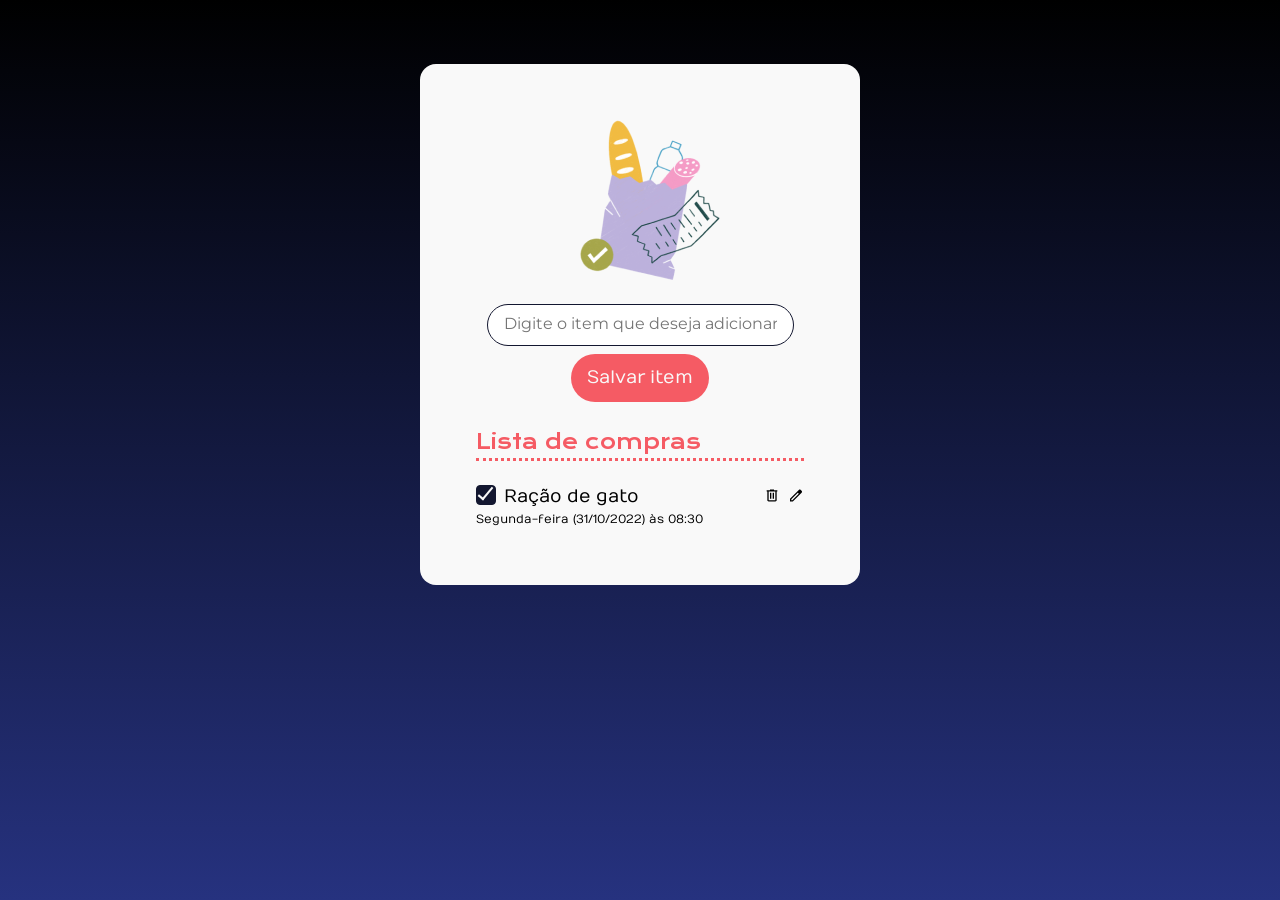
==== 01-javascript-construindo-paginas-dinamicas/index.html @ 9882bb10 "novo curso" ====
<!DOCTYPE html>
<html lang="pt-br">
<head>
    <meta charset="UTF-8">
    <meta name="viewport" content="width=device-width, initial-scale=1.0">
    <title>Lista de Compras</title>
    <link rel="preconnect" href="https://fonts.googleapis.com">
    <link rel="preconnect" href="https://fonts.gstatic.com" crossorigin>
    <link href="https://fonts.googleapis.com/css2?family=Krona+One&family=Montserrat&family=Numans&display=swap"
        rel="stylesheet">
    <link rel="stylesheet" href="./styles.css" />
</head>

<body>

    <main>
        <img src="./img/bag.png" alt="sacola de compras">
        <form>
            <input class="input-item" id="input-item" type="text"
                placeholder="Digite o item que deseja adicionar"></input>
            <button class="button-item" id="adicionar-item">Salvar item</button>
        </form>

        <div class="container-lista">
            <h2>Lista de compras</h2>
            <hr>

            <ul id="lista-de-compras">
                <li>
                    <div class="lista-item-container">
                        <div>
                            <div class="container-checkbox">
                                <label for="checkbox-1">
                                    <input type="checkbox" class="input-checkbox" id="checkbox-1" />
                                    <div class="checkbox-customizado checked"></div>
                                </label>
                            </div>
                            <p>Ração de gato</p>
                        </div>

                        <div>
                            <button class="item-lista-button">
                                <img src="./img/delete.svg" alt="remover">
                            </button>
                            <button class="item-lista-button">
                                <img src="./img/edit.svg" alt="editar">
                            </button>
                        </div>
                    </div>
                    <p class="texto-data">Segunda-feira (31/10/2022) às 08:30</p>
                </li>
            </ul>
        </div>
    </main>
    <script src="scripts.js"></script>
</body>

</html>
---- 01-javascript-construindo-paginas-dinamicas/styles.css ----
* {
  box-sizing: border-box;
  margin: 0;
  padding: 0;
}

:root {
  --cor-primaria: #f55b64;
  --cor-secundaria: #c2373f;
  --neutro: #f9f9f9;
  --preto: #131730;
  --fonte-titulo: "Krona One", sans-serif;
  --fonte-texto: "Numans", sans-serif;
  --degrade-azul: linear-gradient(180deg, #000000 0%, #26327f 100%);
}

body {
  background: var(--degrade-azul);
  background-repeat: no-repeat;
  height: 100vh;

  display: flex;
  flex-direction: column;
  align-items: center;
}

main {
  background-color: var(--neutro);
  margin-top: 64px;

  display: flex;
  flex-direction: column;
  gap: 24px;

  width: 440px;
  padding: 56px;

  align-items: center;
  border-radius: 16px;
}

h2 {
  font-family: var(--fonte-titulo);
  color: var(--cor-primaria);
  font-size: 20px;
  font-weight: 400;
  line-height: 32px;
}

hr {
  border: none;
  border-bottom: 3px dotted var(--cor-primaria);
  margin-bottom: 24px;
}

p {
  font-family: var(--fonte-texto);
  font-size: 18px;
  font-weight: 400;
  line-height: 24px;
  text-align: left;
}

.input-item {
  display: block;
  padding: 12px 16px;
  border-radius: 24px;
  border: 1px solid var(--preto);
  width: 307px;

  font-family: var(--fonte-texto);
}

.input-item::placeholder {
  font-family: "Montserrat", sans-serif;
  font-size: 16px;
  line-height: 19px;
}

.button-item {
  padding: 12px 16px;
  border-radius: 24px;
  background-color: var(--cor-primaria);
  color: var(--neutro);
  font-family: var(--fonte-texto);
  font-size: 18px;
  font-weight: 400;
  line-height: 24px;
  border: none;
}

form {
  display: flex;
  flex-direction: column;
  align-items: center;
  gap: 8px;
}

.lista-item-container {
  display: flex;
  justify-content: space-between;
}

.lista-item-container div {
  display: flex;
  gap: 8px;
}

ul {
  list-style-type: none;
}

.input-checkbox {
  display: none;
}

.checkbox-customizado {
  width: 20px;
  height: 20px;
  background-color: var(--neutro);
  border: 1px solid var(--preto);
  cursor: pointer;
  border-radius: 4px;
}

.checked {
  background-color: var(--preto);
  position: relative;
}

.checkbox-customizado.checked::after {
  content: "";
  position: absolute;
  left: 30%;
  top: -10%;
  width: 5px;
  height: 14px;

  border-top: 2px solid var(--neutro);
  border-left: 2px solid var(--neutro);

  transform: rotate(-140deg);
}

.texto-data {
  font-size: 12px;
  line-height: 20px;
}

.item-lista-button {
  border: none;
  background-color: transparent;
}

.container-lista {
  width: 100%;
}
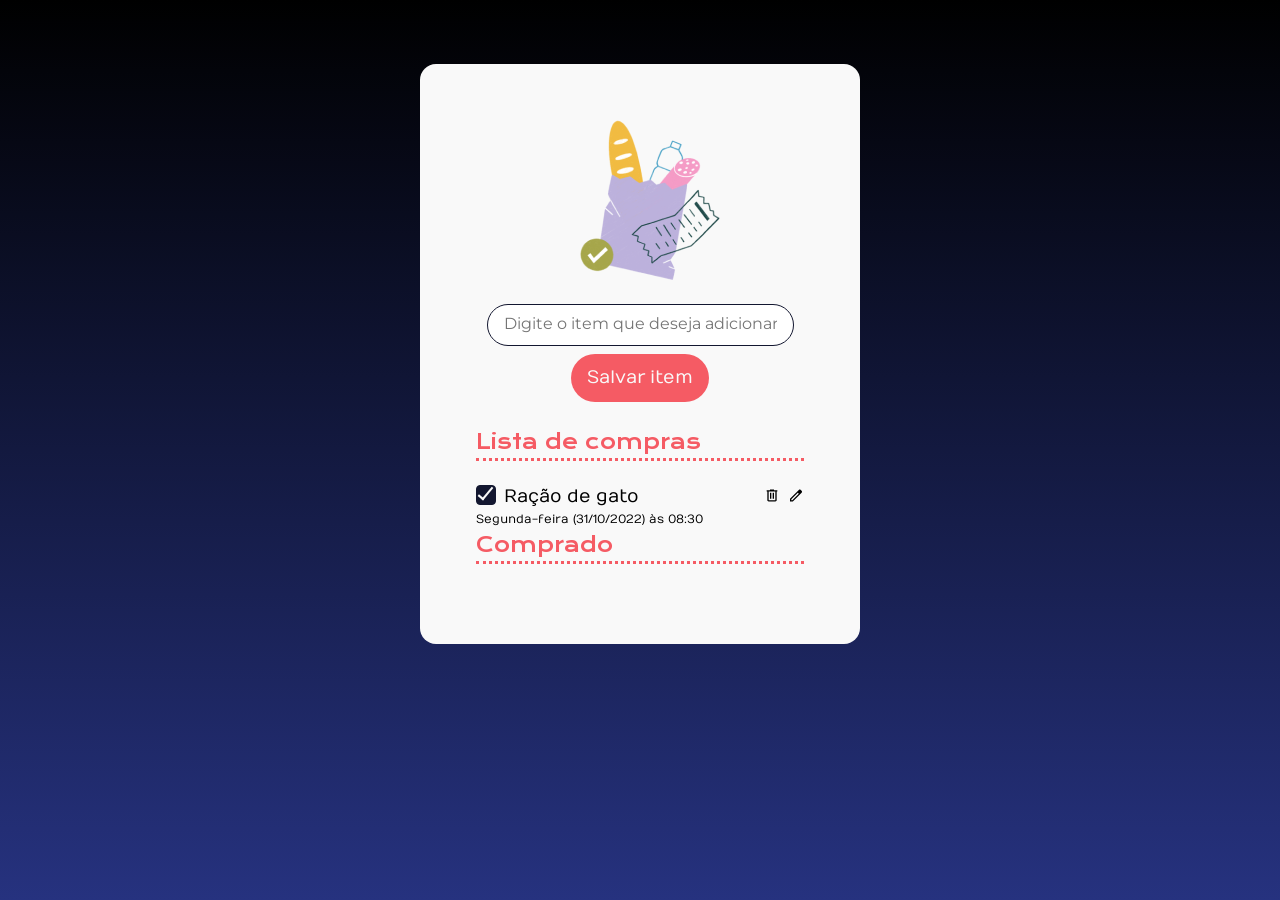
==== commit d38ca9d1: "separando funções" ====
--- a/01-javascript-construindo-paginas-dinamicas/index.html
+++ b/01-javascript-construindo-paginas-dinamicas/index.html
@@ -1,58 +1,70 @@
 <!DOCTYPE html>
-<html lang="pt-br">
-<head>
-    <meta charset="UTF-8">
-    <meta name="viewport" content="width=device-width, initial-scale=1.0">
-    <title>Lista de Compras</title>
-    <link rel="preconnect" href="https://fonts.googleapis.com">
-    <link rel="preconnect" href="https://fonts.gstatic.com" crossorigin>
-    <link href="https://fonts.googleapis.com/css2?family=Krona+One&family=Montserrat&family=Numans&display=swap"
-        rel="stylesheet">
+<html lang="en">
+  <head>
+    <meta charset="UTF-8" />
+    <meta name="viewport" content="width=device-width, initial-scale=1.0" />
+    <title>Document</title>
+    <link rel="preconnect" href="https://fonts.googleapis.com" />
+    <link rel="preconnect" href="https://fonts.gstatic.com" crossorigin />
+    <link
+      href="https://fonts.googleapis.com/css2?family=Krona+One&family=Montserrat&family=Numans&display=swap"
+      rel="stylesheet"
+    />
     <link rel="stylesheet" href="./styles.css" />
-</head>
+  </head>
+  <body>
+    <main>
+      <img src="./img/bag.png" alt="sacola de compras" />
 
-<body>
+      <form>
+        <input
+          class="input-item"
+          id="input-item"
+          type="text"
+          placeholder="Digite o item que deseja adicionar"
+        />
+        <button class="button-item" id="adicionar-item">Salvar item</button>
+      </form>
 
-    <main>
-        <img src="./img/bag.png" alt="sacola de compras">
-        <form>
-            <input class="input-item" id="input-item" type="text"
-                placeholder="Digite o item que deseja adicionar"></input>
-            <button class="button-item" id="adicionar-item">Salvar item</button>
-        </form>
+      <div class="container-lista">
+        <h2>Lista de compras</h2>
+        <hr />
 
-        <div class="container-lista">
-            <h2>Lista de compras</h2>
-            <hr>
+        <ul id="lista-de-compras">
+          <li>
 
-            <ul id="lista-de-compras">
-                <li>
-                    <div class="lista-item-container">
-                        <div>
-                            <div class="container-checkbox">
-                                <label for="checkbox-1">
-                                    <input type="checkbox" class="input-checkbox" id="checkbox-1" />
-                                    <div class="checkbox-customizado checked"></div>
-                                </label>
-                            </div>
-                            <p>Ração de gato</p>
-                        </div>
+            <div class="lista-item-container">
+              <div>
+                <div class="container-checkbox">
+                  <label for="checkbox-1">
+                    <input type="checkbox" class="input-checkbox" id="checkbox-1" />
+                    <div class="checkbox-customizado checked"></div>
+                  </label>
+                </div>
+                <p>Ração de gato</p>
+              </div>
 
-                        <div>
-                            <button class="item-lista-button">
-                                <img src="./img/delete.svg" alt="remover">
-                            </button>
-                            <button class="item-lista-button">
-                                <img src="./img/edit.svg" alt="editar">
-                            </button>
-                        </div>
-                    </div>
-                    <p class="texto-data">Segunda-feira (31/10/2022) às 08:30</p>
-                </li>
-            </ul>
-        </div>
+              <div>
+                <button class="item-lista-button">
+                  <img src="./img/delete.svg" alt="remover" />
+                </button>
+                <button class="item-lista-button">
+                  <img src="./img/edit.svg" alt="editar" />
+                </button>
+              </div>
+            </div>
+
+            <p class="texto-data">Segunda-feira (31/10/2022) às 08:30</p>
+          </li>
+        </ul>
+
+        <h2>Comprado</h2>
+        <hr />
+
+        <ul id="lista-comprados"></ul>
+
+      </div>
     </main>
-    <script src="scripts.js"></script>
-</body>
-
+    <script src="scripts.js" type="module"></script>
+  </body>
 </html>
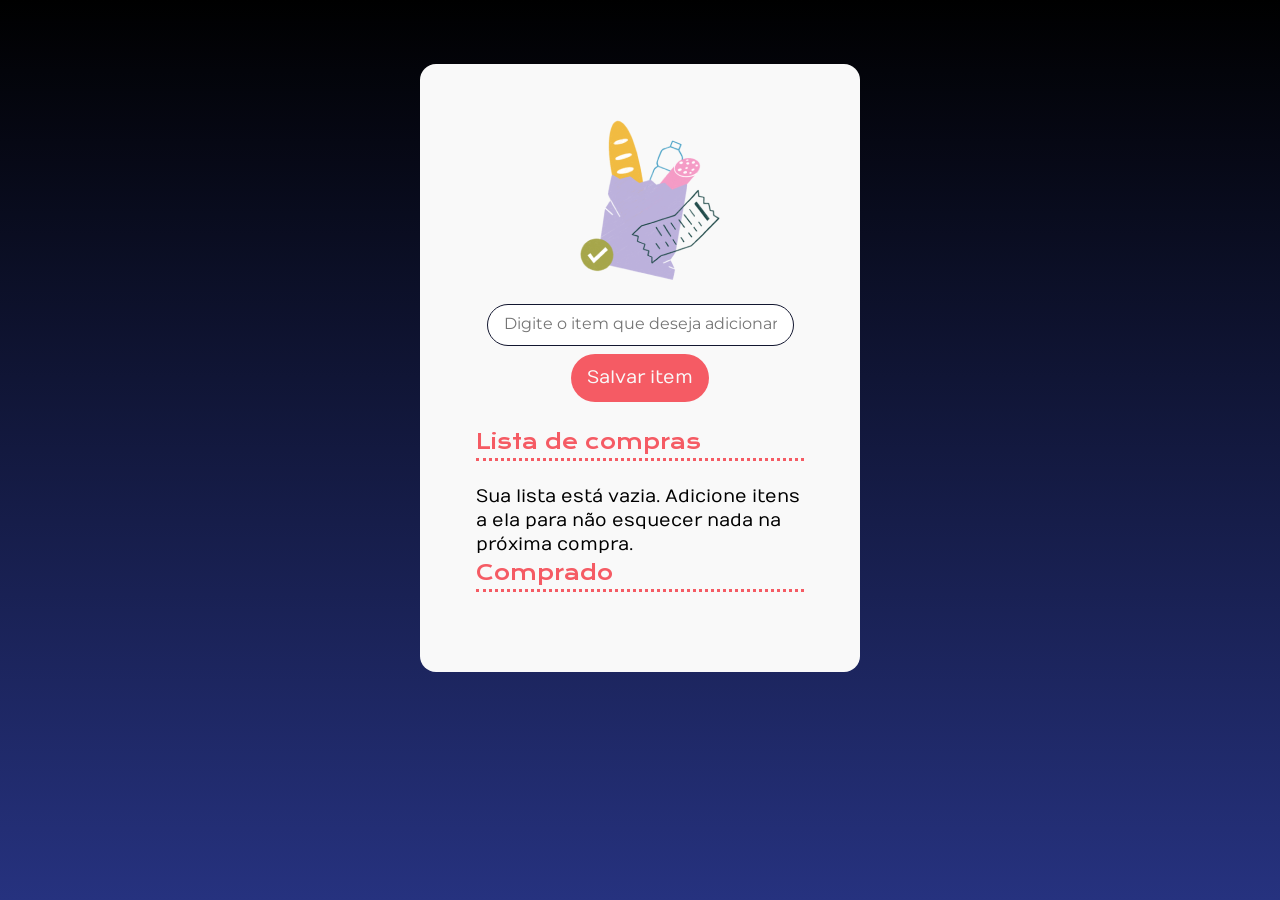
==== commit 40dc615c: "add: verificarLista" ====
--- a/01-javascript-construindo-paginas-dinamicas/index.html
+++ b/01-javascript-construindo-paginas-dinamicas/index.html
@@ -31,38 +31,15 @@
         <hr />
 
         <ul id="lista-de-compras">
-          <li>
-
-            <div class="lista-item-container">
-              <div>
-                <div class="container-checkbox">
-                  <label for="checkbox-1">
-                    <input type="checkbox" class="input-checkbox" id="checkbox-1" />
-                    <div class="checkbox-customizado checked"></div>
-                  </label>
-                </div>
-                <p>Ração de gato</p>
-              </div>
-
-              <div>
-                <button class="item-lista-button">
-                  <img src="./img/delete.svg" alt="remover" />
-                </button>
-                <button class="item-lista-button">
-                  <img src="./img/edit.svg" alt="editar" />
-                </button>
-              </div>
-            </div>
-
-            <p class="texto-data">Segunda-feira (31/10/2022) às 08:30</p>
-          </li>
+          <p id="mensagem-lista-vazia" style="display: block">
+            Sua lista está vazia. Adicione itens a ela para não esquecer nada na próxima compra.
+          </p>
         </ul>
 
         <h2>Comprado</h2>
         <hr />
 
         <ul id="lista-comprados"></ul>
-
       </div>
     </main>
     <script src="scripts.js" type="module"></script>
